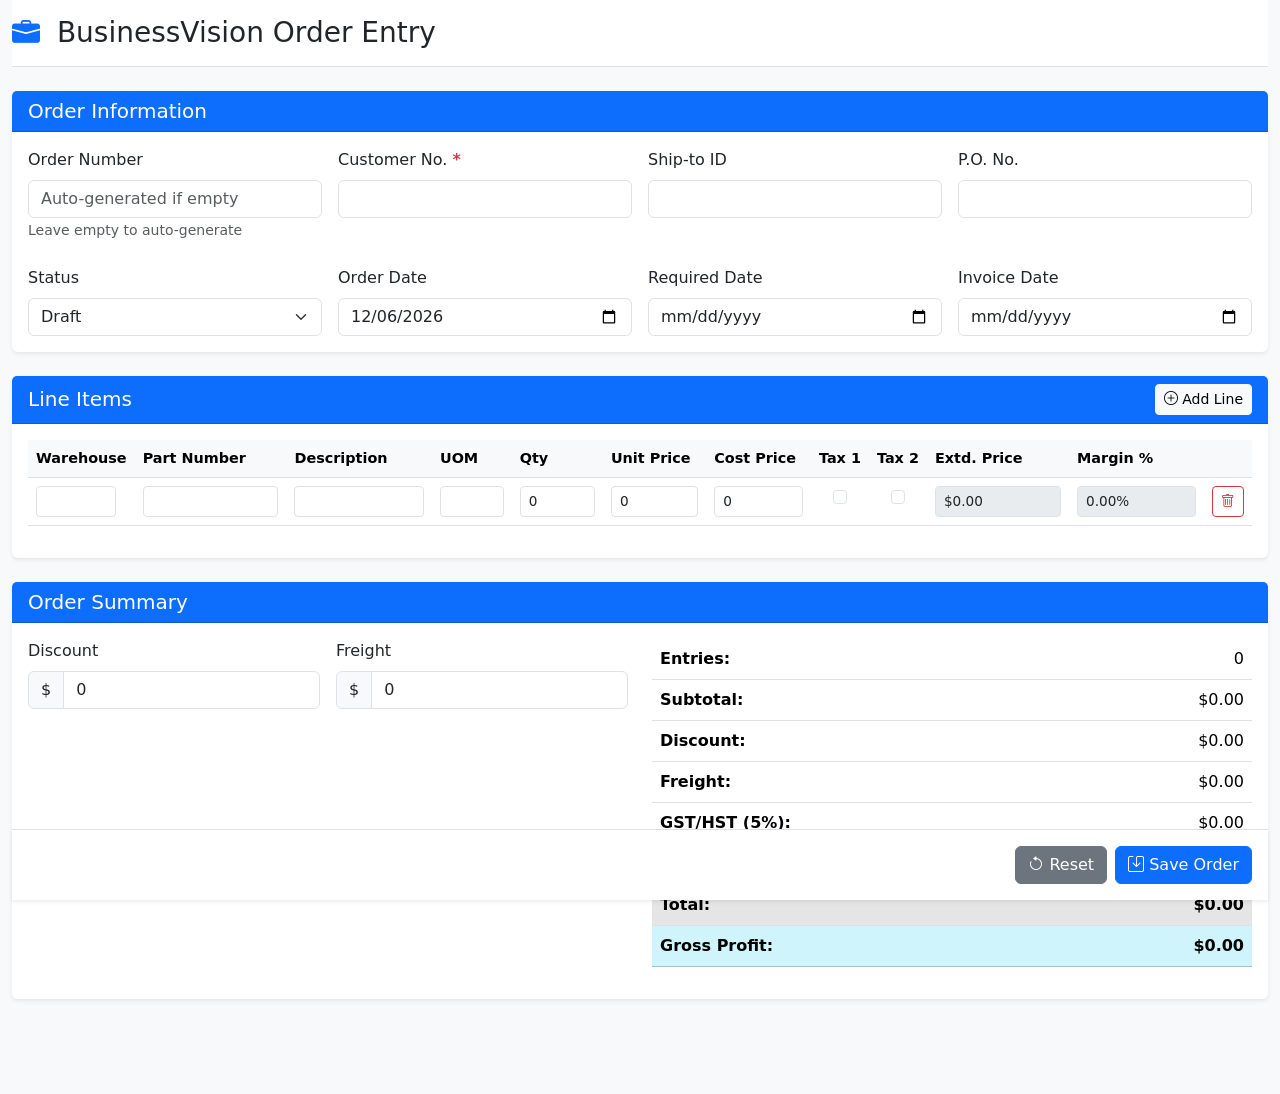
==== public/index.html @ 7fe94a55 "Implement complete web order form with frontend and backend Co-authored-by: BinaryOneLLC <175027065+" ====
<!DOCTYPE html>
<html lang="en">
<head>
  <meta charset="UTF-8">
  <meta name="viewport" content="width=device-width, initial-scale=1.0">
  <meta name="description" content="BusinessVision Order Management System">
  <title>BusinessVision - Order Entry</title>
  
  <!-- Bootstrap 5 CSS -->
  <link href="https://cdn.jsdelivr.net/npm/bootstrap@5.3.2/dist/css/bootstrap.min.css" rel="stylesheet" integrity="sha384-T3c6CoIi6uLrA9TneNEoa7RxnatzjcDSCmG1MXxSR1GAsXEV/Dwwykc2MPK8M2HN" crossorigin="anonymous">
  
  <!-- Bootstrap Icons -->
  <link rel="stylesheet" href="https://cdn.jsdelivr.net/npm/bootstrap-icons@1.11.1/font/bootstrap-icons.css">
  
  <!-- Custom Styles -->
  <link rel="stylesheet" href="assets/css/styles.css">
</head>
<body>
  <div class="container-fluid">
    <header class="py-3 mb-4 border-bottom">
      <div class="d-flex align-items-center">
        <h1 class="h3 mb-0">
          <i class="bi bi-briefcase-fill text-primary me-2"></i>
          BusinessVision Order Entry
        </h1>
      </div>
    </header>

    <main>
      <form id="orderForm" novalidate>
        <!-- Header Section -->
        <section class="card mb-4">
          <div class="card-header bg-primary text-white">
            <h2 class="h5 mb-0">Order Information</h2>
          </div>
          <div class="card-body">
            <div class="row g-3">
              <div class="col-md-3">
                <label for="orderNumber" class="form-label">Order Number</label>
                <input type="text" class="form-control" id="orderNumber" name="orderNumber" 
                       placeholder="Auto-generated if empty" aria-describedby="orderNumberHelp">
                <small id="orderNumberHelp" class="form-text text-muted">Leave empty to auto-generate</small>
              </div>
              
              <div class="col-md-3">
                <label for="customerNo" class="form-label">Customer No. <span class="text-danger">*</span></label>
                <input type="text" class="form-control" id="customerNo" name="customerNo" 
                       required aria-required="true">
                <div class="invalid-feedback">Customer number is required</div>
              </div>
              
              <div class="col-md-3">
                <label for="shipToId" class="form-label">Ship-to ID</label>
                <input type="text" class="form-control" id="shipToId" name="shipToId">
              </div>
              
              <div class="col-md-3">
                <label for="poNumber" class="form-label">P.O. No.</label>
                <input type="text" class="form-control" id="poNumber" name="poNumber">
              </div>
            </div>
            
            <div class="row g-3 mt-2">
              <div class="col-md-3">
                <label for="status" class="form-label">Status</label>
                <select class="form-select" id="status" name="status">
                  <option value="Draft" selected>Draft</option>
                  <option value="Open">Open</option>
                  <option value="On Hold">On Hold</option>
                  <option value="Closed">Closed</option>
                </select>
              </div>
              
              <div class="col-md-3">
                <label for="orderDate" class="form-label">Order Date</label>
                <input type="date" class="form-control" id="orderDate" name="orderDate">
              </div>
              
              <div class="col-md-3">
                <label for="requiredDate" class="form-label">Required Date</label>
                <input type="date" class="form-control" id="requiredDate" name="requiredDate">
              </div>
              
              <div class="col-md-3">
                <label for="invoiceDate" class="form-label">Invoice Date</label>
                <input type="date" class="form-control" id="invoiceDate" name="invoiceDate">
              </div>
            </div>
          </div>
        </section>

        <!-- Line Items Section -->
        <section class="card mb-4">
          <div class="card-header bg-primary text-white d-flex justify-content-between align-items-center">
            <h2 class="h5 mb-0">Line Items</h2>
            <button type="button" class="btn btn-sm btn-light" id="addLineBtn" aria-label="Add line item">
              <i class="bi bi-plus-circle"></i> Add Line
            </button>
          </div>
          <div class="card-body">
            <div class="table-responsive">
              <table class="table table-hover" id="lineItemsTable">
                <thead>
                  <tr>
                    <th scope="col">Warehouse</th>
                    <th scope="col">Part Number</th>
                    <th scope="col">Description</th>
                    <th scope="col">UOM</th>
                    <th scope="col">Qty</th>
                    <th scope="col">Unit Price</th>
                    <th scope="col">Cost Price</th>
                    <th scope="col" class="text-center">Tax 1</th>
                    <th scope="col" class="text-center">Tax 2</th>
                    <th scope="col">Extd. Price</th>
                    <th scope="col">Margin %</th>
                    <th scope="col"></th>
                  </tr>
                </thead>
                <tbody id="lineItemsBody">
                  <!-- Line items will be dynamically added here -->
                </tbody>
              </table>
            </div>
          </div>
        </section>

        <!-- Summary Section -->
        <section class="card mb-4">
          <div class="card-header bg-primary text-white">
            <h2 class="h5 mb-0">Order Summary</h2>
          </div>
          <div class="card-body">
            <div class="row">
              <div class="col-md-6">
                <div class="row g-3">
                  <div class="col-md-6">
                    <label for="discount" class="form-label">Discount</label>
                    <div class="input-group">
                      <span class="input-group-text">$</span>
                      <input type="number" class="form-control" id="discount" name="discount" 
                             value="0" min="0" step="0.01" aria-label="Discount amount">
                    </div>
                  </div>
                  
                  <div class="col-md-6">
                    <label for="freight" class="form-label">Freight</label>
                    <div class="input-group">
                      <span class="input-group-text">$</span>
                      <input type="number" class="form-control" id="freight" name="freight" 
                             value="0" min="0" step="0.01" aria-label="Freight amount">
                    </div>
                  </div>
                </div>
              </div>
              
              <div class="col-md-6">
                <table class="table table-sm">
                  <tbody>
                    <tr>
                      <td><strong>Entries:</strong></td>
                      <td class="text-end" id="entriesCount">0</td>
                    </tr>
                    <tr>
                      <td><strong>Subtotal:</strong></td>
                      <td class="text-end" id="subtotal">$0.00</td>
                    </tr>
                    <tr>
                      <td><strong>Discount:</strong></td>
                      <td class="text-end" id="discountDisplay">$0.00</td>
                    </tr>
                    <tr>
                      <td><strong>Freight:</strong></td>
                      <td class="text-end" id="freightDisplay">$0.00</td>
                    </tr>
                    <tr>
                      <td><strong>GST/HST (5%):</strong></td>
                      <td class="text-end" id="gstAmount">$0.00</td>
                    </tr>
                    <tr>
                      <td><strong>P.S.T. (8%):</strong></td>
                      <td class="text-end" id="pstAmount">$0.00</td>
                    </tr>
                    <tr class="table-active">
                      <td><strong>Total:</strong></td>
                      <td class="text-end"><strong id="orderTotal">$0.00</strong></td>
                    </tr>
                    <tr class="table-info">
                      <td><strong>Gross Profit:</strong></td>
                      <td class="text-end"><strong id="grossProfit">$0.00</strong></td>
                    </tr>
                  </tbody>
                </table>
              </div>
            </div>
          </div>
        </section>

        <!-- Action Bar -->
        <div class="sticky-bottom bg-white border-top p-3 shadow-sm">
          <div class="d-flex justify-content-end gap-2">
            <button type="button" class="btn btn-secondary" id="resetBtn">
              <i class="bi bi-arrow-counterclockwise"></i> Reset
            </button>
            <button type="submit" class="btn btn-primary" id="submitBtn">
              <i class="bi bi-save"></i> Save Order
            </button>
          </div>
        </div>
      </form>
    </main>

    <!-- Alert Container -->
    <div class="position-fixed top-0 end-0 p-3" style="z-index: 11">
      <div id="alertContainer"></div>
    </div>
  </div>

  <!-- Bootstrap 5 JS Bundle -->
  <script src="https://cdn.jsdelivr.net/npm/bootstrap@5.3.2/dist/js/bootstrap.bundle.min.js" integrity="sha384-C6RzsynM9kWDrMNeT87bh95OGNyZPhcTNXj1NW7RuBCsyN/o0jlpcV8Qyq46cDfL" crossorigin="anonymous"></script>
  
  <!-- Custom JavaScript -->
  <script type="module" src="assets/js/order-form.js"></script>
</body>
</html>
---- public/assets/css/styles.css ----
/* Custom styles for BusinessVision Order Form */

:root {
  --bv-primary: #0d6efd;
  --bv-secondary: #6c757d;
  --bv-success: #198754;
  --bv-danger: #dc3545;
  --bv-light-bg: #f8f9fa;
}

body {
  background-color: var(--bv-light-bg);
  min-height: 100vh;
}

/* Header styling */
header {
  background-color: white;
}

/* Card styling */
.card {
  border: none;
  box-shadow: 0 0.125rem 0.25rem rgba(0, 0, 0, 0.075);
}

.card-header {
  font-weight: 600;
}

/* Table styling */
#lineItemsTable {
  font-size: 0.9rem;
}

#lineItemsTable thead th {
  background-color: var(--bv-light-bg);
  font-weight: 600;
  white-space: nowrap;
  position: sticky;
  top: 0;
  z-index: 10;
}

#lineItemsTable tbody tr:hover {
  background-color: rgba(13, 110, 253, 0.05);
}

#lineItemsTable input[type="text"],
#lineItemsTable input[type="number"] {
  font-size: 0.85rem;
  padding: 0.25rem 0.5rem;
  min-width: 60px;
}

#lineItemsTable input[type="checkbox"] {
  cursor: pointer;
}

/* Input field sizes for line items */
.line-warehouse {
  max-width: 80px;
}

.line-part {
  min-width: 120px;
}

.line-description {
  min-width: 180px;
}

.line-uom {
  max-width: 70px;
}

.line-qty,
.line-unit-price,
.line-cost-price {
  max-width: 100px;
}

.line-extd-price,
.line-margin {
  min-width: 100px;
  background-color: #e9ecef;
  font-weight: 500;
}

/* Action buttons in table */
.btn-remove-line {
  padding: 0.25rem 0.5rem;
  font-size: 0.875rem;
}

/* Sticky action bar */
.sticky-bottom {
  position: sticky;
  bottom: 0;
  z-index: 1020;
}

/* Required field indicator */
.text-danger {
  font-weight: bold;
}

/* Form validation styling */
.was-validated .form-control:invalid {
  border-color: var(--bv-danger);
}

.was-validated .form-control:valid {
  border-color: var(--bv-success);
}

/* Alert styling */
.alert {
  animation: slideIn 0.3s ease-out;
}

@keyframes slideIn {
  from {
    transform: translateX(100%);
    opacity: 0;
  }
  to {
    transform: translateX(0);
    opacity: 1;
  }
}

/* Summary table styling */
.table-sm td {
  padding: 0.5rem;
}

.table-active {
  background-color: rgba(13, 110, 253, 0.1) !important;
}

.table-info {
  background-color: rgba(13, 202, 240, 0.1) !important;
}

/* Responsive adjustments */
@media (max-width: 768px) {
  .table-responsive {
    font-size: 0.8rem;
  }
  
  #lineItemsTable input[type="text"],
  #lineItemsTable input[type="number"] {
    font-size: 0.75rem;
    padding: 0.2rem 0.3rem;
  }
  
  .sticky-bottom {
    position: fixed;
  }
}

/* Print styles */
@media print {
  .sticky-bottom {
    display: none;
  }
  
  .btn-remove-line {
    display: none;
  }
  
  #addLineBtn {
    display: none;
  }
  
  body {
    background-color: white;
  }
  
  .card {
    box-shadow: none;
    border: 1px solid #dee2e6 !important;
    page-break-inside: avoid;
  }
  
  .card-header {
    background-color: #f8f9fa !important;
    color: black !important;
    -webkit-print-color-adjust: exact;
    print-color-adjust: exact;
  }
}

/* Accessibility improvements */
.form-label {
  font-weight: 500;
}

input:focus,
select:focus,
button:focus {
  box-shadow: 0 0 0 0.25rem rgba(13, 110, 253, 0.25);
  outline: none;
}

/* Loading state */
.btn.loading {
  position: relative;
  color: transparent;
}

.btn.loading::after {
  content: "";
  position: absolute;
  width: 16px;
  height: 16px;
  top: 50%;
  left: 50%;
  margin-left: -8px;
  margin-top: -8px;
  border: 2px solid #ffffff;
  border-radius: 50%;
  border-top-color: transparent;
  animation: spinner 0.6s linear infinite;
}

@keyframes spinner {
  to {
    transform: rotate(360deg);
  }
}

/* Empty state */
.empty-state {
  text-align: center;
  padding: 3rem 1rem;
  color: var(--bv-secondary);
}

.empty-state i {
  font-size: 3rem;
  opacity: 0.5;
}
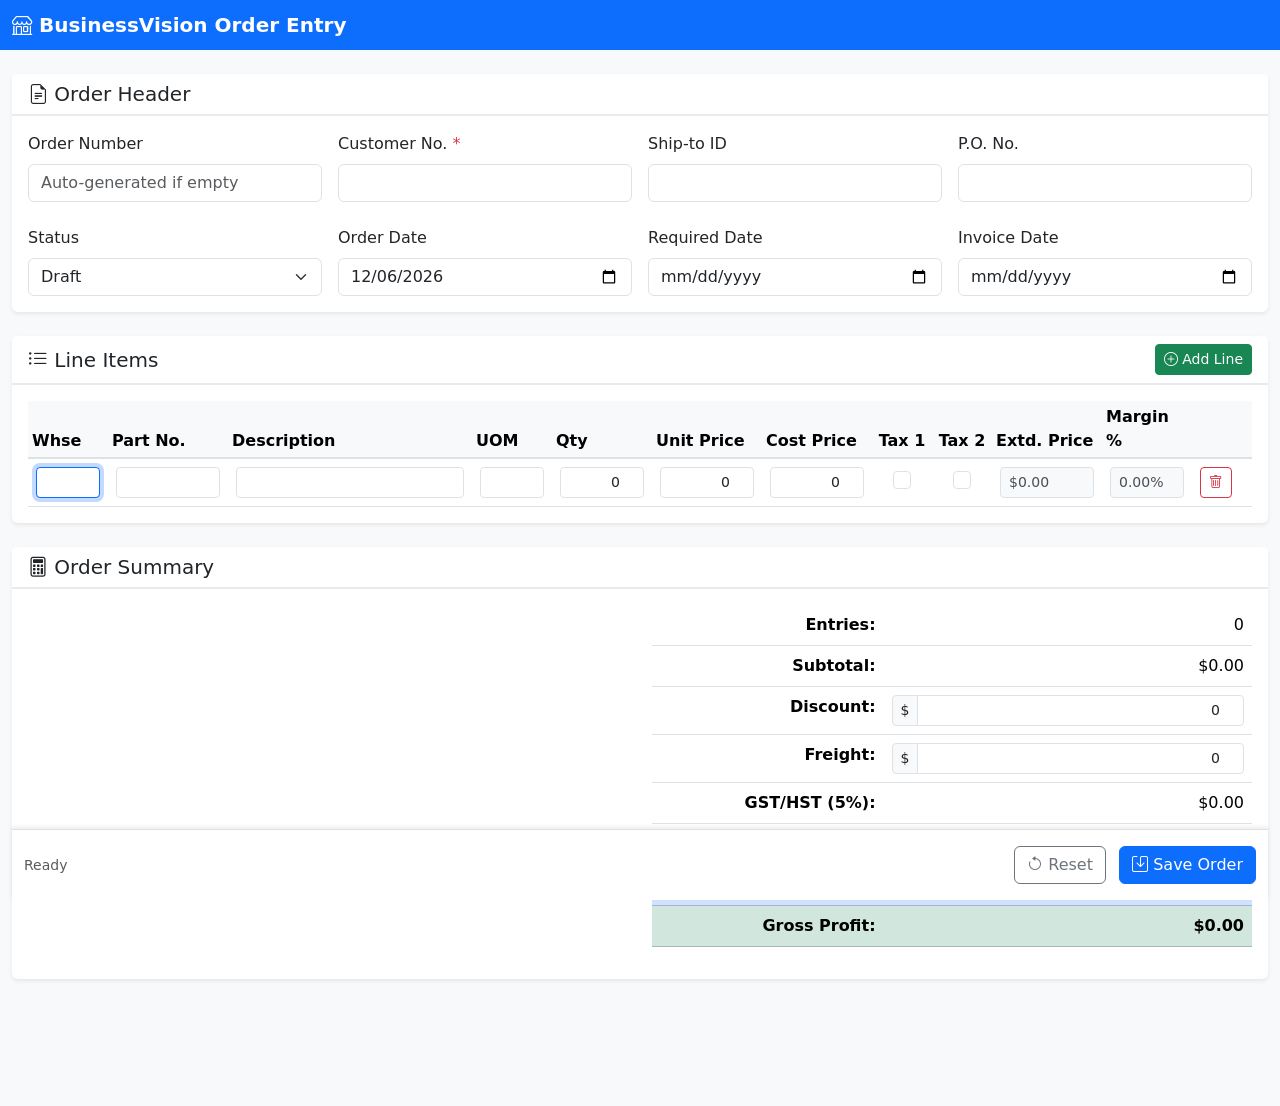
==== commit 42ea41ff: "Implement core order form structure and backend Co-authored-by: BinaryOneLLC <175027065+BinaryOneLLC" ====
--- a/public/index.html
+++ b/public/index.html
@@ -3,222 +3,219 @@
 <head>
   <meta charset="UTF-8">
   <meta name="viewport" content="width=device-width, initial-scale=1.0">
-  <meta name="description" content="BusinessVision Order Management System">
+  <meta name="description" content="BusinessVision Order Entry System">
   <title>BusinessVision - Order Entry</title>
   
   <!-- Bootstrap 5 CSS -->
-  <link href="https://cdn.jsdelivr.net/npm/bootstrap@5.3.2/dist/css/bootstrap.min.css" rel="stylesheet" integrity="sha384-T3c6CoIi6uLrA9TneNEoa7RxnatzjcDSCmG1MXxSR1GAsXEV/Dwwykc2MPK8M2HN" crossorigin="anonymous">
+  <link href="https://cdn.jsdelivr.net/npm/bootstrap@5.3.0/dist/css/bootstrap.min.css" rel="stylesheet">
+  <link rel="stylesheet" href="https://cdn.jsdelivr.net/npm/bootstrap-icons@1.10.0/font/bootstrap-icons.css">
   
-  <!-- Bootstrap Icons -->
-  <link rel="stylesheet" href="https://cdn.jsdelivr.net/npm/bootstrap-icons@1.11.1/font/bootstrap-icons.css">
-  
-  <!-- Custom Styles -->
+  <!-- Custom CSS -->
   <link rel="stylesheet" href="assets/css/styles.css">
 </head>
 <body>
-  <div class="container-fluid">
-    <header class="py-3 mb-4 border-bottom">
-      <div class="d-flex align-items-center">
-        <h1 class="h3 mb-0">
-          <i class="bi bi-briefcase-fill text-primary me-2"></i>
-          BusinessVision Order Entry
-        </h1>
-      </div>
-    </header>
-
-    <main>
-      <form id="orderForm" novalidate>
-        <!-- Header Section -->
-        <section class="card mb-4">
-          <div class="card-header bg-primary text-white">
-            <h2 class="h5 mb-0">Order Information</h2>
-          </div>
-          <div class="card-body">
-            <div class="row g-3">
-              <div class="col-md-3">
-                <label for="orderNumber" class="form-label">Order Number</label>
-                <input type="text" class="form-control" id="orderNumber" name="orderNumber" 
-                       placeholder="Auto-generated if empty" aria-describedby="orderNumberHelp">
-                <small id="orderNumberHelp" class="form-text text-muted">Leave empty to auto-generate</small>
-              </div>
-              
-              <div class="col-md-3">
-                <label for="customerNo" class="form-label">Customer No. <span class="text-danger">*</span></label>
-                <input type="text" class="form-control" id="customerNo" name="customerNo" 
-                       required aria-required="true">
-                <div class="invalid-feedback">Customer number is required</div>
-              </div>
-              
-              <div class="col-md-3">
-                <label for="shipToId" class="form-label">Ship-to ID</label>
-                <input type="text" class="form-control" id="shipToId" name="shipToId">
-              </div>
-              
-              <div class="col-md-3">
-                <label for="poNumber" class="form-label">P.O. No.</label>
-                <input type="text" class="form-control" id="poNumber" name="poNumber">
-              </div>
-            </div>
-            
-            <div class="row g-3 mt-2">
-              <div class="col-md-3">
-                <label for="status" class="form-label">Status</label>
-                <select class="form-select" id="status" name="status">
-                  <option value="Draft" selected>Draft</option>
-                  <option value="Open">Open</option>
-                  <option value="On Hold">On Hold</option>
-                  <option value="Closed">Closed</option>
-                </select>
-              </div>
-              
-              <div class="col-md-3">
-                <label for="orderDate" class="form-label">Order Date</label>
-                <input type="date" class="form-control" id="orderDate" name="orderDate">
-              </div>
-              
-              <div class="col-md-3">
-                <label for="requiredDate" class="form-label">Required Date</label>
-                <input type="date" class="form-control" id="requiredDate" name="requiredDate">
-              </div>
-              
-              <div class="col-md-3">
-                <label for="invoiceDate" class="form-label">Invoice Date</label>
-                <input type="date" class="form-control" id="invoiceDate" name="invoiceDate">
-              </div>
-            </div>
-          </div>
-        </section>
-
-        <!-- Line Items Section -->
-        <section class="card mb-4">
-          <div class="card-header bg-primary text-white d-flex justify-content-between align-items-center">
-            <h2 class="h5 mb-0">Line Items</h2>
-            <button type="button" class="btn btn-sm btn-light" id="addLineBtn" aria-label="Add line item">
-              <i class="bi bi-plus-circle"></i> Add Line
-            </button>
-          </div>
-          <div class="card-body">
-            <div class="table-responsive">
-              <table class="table table-hover" id="lineItemsTable">
-                <thead>
-                  <tr>
-                    <th scope="col">Warehouse</th>
-                    <th scope="col">Part Number</th>
-                    <th scope="col">Description</th>
-                    <th scope="col">UOM</th>
-                    <th scope="col">Qty</th>
-                    <th scope="col">Unit Price</th>
-                    <th scope="col">Cost Price</th>
-                    <th scope="col" class="text-center">Tax 1</th>
-                    <th scope="col" class="text-center">Tax 2</th>
-                    <th scope="col">Extd. Price</th>
-                    <th scope="col">Margin %</th>
-                    <th scope="col"></th>
-                  </tr>
-                </thead>
-                <tbody id="lineItemsBody">
-                  <!-- Line items will be dynamically added here -->
+  <nav class="navbar navbar-dark bg-primary">
+    <div class="container-fluid">
+      <span class="navbar-brand mb-0 h1">
+        <i class="bi bi-shop"></i> BusinessVision Order Entry
+      </span>
+    </div>
+  </nav>
+
+  <main class="container-fluid py-4">
+    <form id="orderForm" novalidate>
+      
+      <!-- Header Section -->
+      <section class="card mb-4">
+        <div class="card-header">
+          <h5 class="mb-0"><i class="bi bi-file-earmark-text"></i> Order Header</h5>
+        </div>
+        <div class="card-body">
+          <div class="row g-3">
+            <div class="col-md-3">
+              <label for="orderNumber" class="form-label">Order Number</label>
+              <input type="text" class="form-control" id="orderNumber" name="orderNumber" 
+                     placeholder="Auto-generated if empty">
+            </div>
+            <div class="col-md-3">
+              <label for="customerNo" class="form-label">Customer No. <span class="text-danger">*</span></label>
+              <input type="text" class="form-control" id="customerNo" name="customerNo" required>
+              <div class="invalid-feedback">Customer Number is required</div>
+            </div>
+            <div class="col-md-3">
+              <label for="shipToId" class="form-label">Ship-to ID</label>
+              <input type="text" class="form-control" id="shipToId" name="shipToId">
+            </div>
+            <div class="col-md-3">
+              <label for="poNumber" class="form-label">P.O. No.</label>
+              <input type="text" class="form-control" id="poNumber" name="poNumber">
+            </div>
+          </div>
+          
+          <div class="row g-3 mt-2">
+            <div class="col-md-3">
+              <label for="status" class="form-label">Status</label>
+              <select class="form-select" id="status" name="status">
+                <option value="Draft" selected>Draft</option>
+                <option value="Open">Open</option>
+                <option value="On Hold">On Hold</option>
+                <option value="Closed">Closed</option>
+              </select>
+            </div>
+            <div class="col-md-3">
+              <label for="orderDate" class="form-label">Order Date</label>
+              <input type="date" class="form-control" id="orderDate" name="orderDate">
+            </div>
+            <div class="col-md-3">
+              <label for="requiredDate" class="form-label">Required Date</label>
+              <input type="date" class="form-control" id="requiredDate" name="requiredDate">
+            </div>
+            <div class="col-md-3">
+              <label for="invoiceDate" class="form-label">Invoice Date</label>
+              <input type="date" class="form-control" id="invoiceDate" name="invoiceDate">
+            </div>
+          </div>
+        </div>
+      </section>
+
+      <!-- Line Items Section -->
+      <section class="card mb-4">
+        <div class="card-header d-flex justify-content-between align-items-center">
+          <h5 class="mb-0"><i class="bi bi-list-ul"></i> Line Items</h5>
+          <button type="button" class="btn btn-sm btn-success" id="addLineBtn">
+            <i class="bi bi-plus-circle"></i> Add Line
+          </button>
+        </div>
+        <div class="card-body">
+          <div class="table-responsive">
+            <table class="table table-sm table-hover" id="lineItemsTable">
+              <thead class="table-light">
+                <tr>
+                  <th style="width: 80px;">Whse</th>
+                  <th style="width: 120px;">Part No.</th>
+                  <th>Description</th>
+                  <th style="width: 80px;">UOM</th>
+                  <th style="width: 100px;">Qty</th>
+                  <th style="width: 110px;">Unit Price</th>
+                  <th style="width: 110px;">Cost Price</th>
+                  <th style="width: 60px;" class="text-center">Tax 1</th>
+                  <th style="width: 60px;" class="text-center">Tax 2</th>
+                  <th style="width: 110px;">Extd. Price</th>
+                  <th style="width: 90px;">Margin %</th>
+                  <th style="width: 60px;"></th>
+                </tr>
+              </thead>
+              <tbody id="lineItemsBody">
+                <!-- Line items will be added dynamically -->
+              </tbody>
+            </table>
+          </div>
+        </div>
+      </section>
+
+      <!-- Summary Section -->
+      <section class="card mb-4">
+        <div class="card-header">
+          <h5 class="mb-0"><i class="bi bi-calculator"></i> Order Summary</h5>
+        </div>
+        <div class="card-body">
+          <div class="row">
+            <div class="col-md-6 offset-md-6">
+              <table class="table table-sm">
+                <tbody>
+                  <tr>
+                    <td class="text-end fw-bold">Entries:</td>
+                    <td class="text-end" id="entriesCount">0</td>
+                  </tr>
+                  <tr>
+                    <td class="text-end fw-bold">Subtotal:</td>
+                    <td class="text-end" id="subtotal">$0.00</td>
+                  </tr>
+                  <tr>
+                    <td class="text-end fw-bold">
+                      <label for="discount" class="form-label mb-0">Discount:</label>
+                    </td>
+                    <td class="text-end">
+                      <div class="input-group input-group-sm">
+                        <span class="input-group-text">$</span>
+                        <input type="number" class="form-control text-end" id="discount" 
+                               name="discount" value="0" min="0" step="0.01">
+                      </div>
+                    </td>
+                  </tr>
+                  <tr>
+                    <td class="text-end fw-bold">
+                      <label for="freight" class="form-label mb-0">Freight:</label>
+                    </td>
+                    <td class="text-end">
+                      <div class="input-group input-group-sm">
+                        <span class="input-group-text">$</span>
+                        <input type="number" class="form-control text-end" id="freight" 
+                               name="freight" value="0" min="0" step="0.01">
+                      </div>
+                    </td>
+                  </tr>
+                  <tr>
+                    <td class="text-end fw-bold">GST/HST (5%):</td>
+                    <td class="text-end" id="gstAmount">$0.00</td>
+                  </tr>
+                  <tr>
+                    <td class="text-end fw-bold">P.S.T. (8%):</td>
+                    <td class="text-end" id="pstAmount">$0.00</td>
+                  </tr>
+                  <tr class="table-primary">
+                    <td class="text-end fw-bold">Total:</td>
+                    <td class="text-end fw-bold" id="total">$0.00</td>
+                  </tr>
+                  <tr class="table-success">
+                    <td class="text-end fw-bold">Gross Profit:</td>
+                    <td class="text-end fw-bold" id="grossProfit">$0.00</td>
+                  </tr>
                 </tbody>
               </table>
             </div>
           </div>
-        </section>
-
-        <!-- Summary Section -->
-        <section class="card mb-4">
-          <div class="card-header bg-primary text-white">
-            <h2 class="h5 mb-0">Order Summary</h2>
-          </div>
-          <div class="card-body">
-            <div class="row">
-              <div class="col-md-6">
-                <div class="row g-3">
-                  <div class="col-md-6">
-                    <label for="discount" class="form-label">Discount</label>
-                    <div class="input-group">
-                      <span class="input-group-text">$</span>
-                      <input type="number" class="form-control" id="discount" name="discount" 
-                             value="0" min="0" step="0.01" aria-label="Discount amount">
-                    </div>
-                  </div>
-                  
-                  <div class="col-md-6">
-                    <label for="freight" class="form-label">Freight</label>
-                    <div class="input-group">
-                      <span class="input-group-text">$</span>
-                      <input type="number" class="form-control" id="freight" name="freight" 
-                             value="0" min="0" step="0.01" aria-label="Freight amount">
-                    </div>
-                  </div>
-                </div>
-              </div>
-              
-              <div class="col-md-6">
-                <table class="table table-sm">
-                  <tbody>
-                    <tr>
-                      <td><strong>Entries:</strong></td>
-                      <td class="text-end" id="entriesCount">0</td>
-                    </tr>
-                    <tr>
-                      <td><strong>Subtotal:</strong></td>
-                      <td class="text-end" id="subtotal">$0.00</td>
-                    </tr>
-                    <tr>
-                      <td><strong>Discount:</strong></td>
-                      <td class="text-end" id="discountDisplay">$0.00</td>
-                    </tr>
-                    <tr>
-                      <td><strong>Freight:</strong></td>
-                      <td class="text-end" id="freightDisplay">$0.00</td>
-                    </tr>
-                    <tr>
-                      <td><strong>GST/HST (5%):</strong></td>
-                      <td class="text-end" id="gstAmount">$0.00</td>
-                    </tr>
-                    <tr>
-                      <td><strong>P.S.T. (8%):</strong></td>
-                      <td class="text-end" id="pstAmount">$0.00</td>
-                    </tr>
-                    <tr class="table-active">
-                      <td><strong>Total:</strong></td>
-                      <td class="text-end"><strong id="orderTotal">$0.00</strong></td>
-                    </tr>
-                    <tr class="table-info">
-                      <td><strong>Gross Profit:</strong></td>
-                      <td class="text-end"><strong id="grossProfit">$0.00</strong></td>
-                    </tr>
-                  </tbody>
-                </table>
-              </div>
-            </div>
-          </div>
-        </section>
-
-        <!-- Action Bar -->
-        <div class="sticky-bottom bg-white border-top p-3 shadow-sm">
-          <div class="d-flex justify-content-end gap-2">
-            <button type="button" class="btn btn-secondary" id="resetBtn">
-              <i class="bi bi-arrow-counterclockwise"></i> Reset
-            </button>
-            <button type="submit" class="btn btn-primary" id="submitBtn">
-              <i class="bi bi-save"></i> Save Order
-            </button>
-          </div>
-        </div>
-      </form>
-    </main>
-
-    <!-- Alert Container -->
-    <div class="position-fixed top-0 end-0 p-3" style="z-index: 11">
-      <div id="alertContainer"></div>
+        </div>
+      </section>
+
+      <!-- Action Bar (Sticky) -->
+      <div class="action-bar sticky-bottom bg-white border-top py-3">
+        <div class="container-fluid">
+          <div class="d-flex justify-content-between align-items-center">
+            <div class="text-muted">
+              <small id="statusMessage">Ready</small>
+            </div>
+            <div>
+              <button type="button" class="btn btn-outline-secondary me-2" id="resetBtn">
+                <i class="bi bi-arrow-counterclockwise"></i> Reset
+              </button>
+              <button type="submit" class="btn btn-primary">
+                <i class="bi bi-save"></i> Save Order
+              </button>
+            </div>
+          </div>
+        </div>
+      </div>
+
+    </form>
+  </main>
+
+  <!-- Toast Container for Notifications -->
+  <div class="toast-container position-fixed bottom-0 end-0 p-3">
+    <div id="successToast" class="toast align-items-center text-white bg-success border-0" role="alert" aria-live="assertive" aria-atomic="true">
+      <div class="d-flex">
+        <div class="toast-body" id="toastMessage">
+          Order saved successfully!
+        </div>
+        <button type="button" class="btn-close btn-close-white me-2 m-auto" data-bs-dismiss="toast" aria-label="Close"></button>
+      </div>
     </div>
   </div>
 
   <!-- Bootstrap 5 JS Bundle -->
-  <script src="https://cdn.jsdelivr.net/npm/bootstrap@5.3.2/dist/js/bootstrap.bundle.min.js" integrity="sha384-C6RzsynM9kWDrMNeT87bh95OGNyZPhcTNXj1NW7RuBCsyN/o0jlpcV8Qyq46cDfL" crossorigin="anonymous"></script>
+  <script src="https://cdn.jsdelivr.net/npm/bootstrap@5.3.0/dist/js/bootstrap.bundle.min.js"></script>
   
-  <!-- Custom JavaScript -->
+  <!-- Custom JS (ES Module) -->
   <script type="module" src="assets/js/order-form.js"></script>
 </body>
 </html>
--- a/public/assets/css/styles.css
+++ b/public/assets/css/styles.css
@@ -1,133 +1,99 @@
-/* Custom styles for BusinessVision Order Form */
+/* Custom styles for BusinessVision Order Entry */
 
 :root {
-  --bv-primary: #0d6efd;
-  --bv-secondary: #6c757d;
-  --bv-success: #198754;
-  --bv-danger: #dc3545;
-  --bv-light-bg: #f8f9fa;
+  --primary-color: #0d6efd;
+  --success-color: #198754;
+  --danger-color: #dc3545;
+  --warning-color: #ffc107;
 }
 
 body {
-  background-color: var(--bv-light-bg);
+  background-color: #f8f9fa;
   min-height: 100vh;
 }
 
-/* Header styling */
-header {
-  background-color: white;
+/* Navbar styling */
+.navbar-brand {
+  font-size: 1.25rem;
+  font-weight: 600;
 }
 
 /* Card styling */
 .card {
+  box-shadow: 0 0.125rem 0.25rem rgba(0, 0, 0, 0.075);
   border: none;
-  box-shadow: 0 0.125rem 0.25rem rgba(0, 0, 0, 0.075);
 }
 
 .card-header {
+  background-color: #fff;
+  border-bottom: 2px solid #e9ecef;
   font-weight: 600;
 }
 
 /* Table styling */
+.table-responsive {
+  max-height: 500px;
+  overflow-y: auto;
+}
+
 #lineItemsTable {
-  font-size: 0.9rem;
+  margin-bottom: 0;
 }
 
 #lineItemsTable thead th {
-  background-color: var(--bv-light-bg);
-  font-weight: 600;
-  white-space: nowrap;
   position: sticky;
   top: 0;
   z-index: 10;
+  background-color: #f8f9fa;
+  border-bottom: 2px solid #dee2e6;
 }
 
 #lineItemsTable tbody tr:hover {
-  background-color: rgba(13, 110, 253, 0.05);
+  background-color: #f8f9fa;
 }
 
 #lineItemsTable input[type="text"],
 #lineItemsTable input[type="number"] {
-  font-size: 0.85rem;
+  font-size: 0.875rem;
   padding: 0.25rem 0.5rem;
-  min-width: 60px;
 }
 
 #lineItemsTable input[type="checkbox"] {
   cursor: pointer;
+  width: 18px;
+  height: 18px;
 }
 
-/* Input field sizes for line items */
-.line-warehouse {
-  max-width: 80px;
+#lineItemsTable .read-only {
+  background-color: #f8f9fa;
+  font-weight: 500;
+  color: #495057;
 }
 
-.line-part {
-  min-width: 120px;
+/* Action bar */
+.action-bar {
+  box-shadow: 0 -0.125rem 0.25rem rgba(0, 0, 0, 0.075);
+  margin-top: 2rem;
 }
 
-.line-description {
-  min-width: 180px;
-}
-
-.line-uom {
-  max-width: 70px;
-}
-
-.line-qty,
-.line-unit-price,
-.line-cost-price {
-  max-width: 100px;
-}
-
-.line-extd-price,
-.line-margin {
-  min-width: 100px;
-  background-color: #e9ecef;
-  font-weight: 500;
-}
-
-/* Action buttons in table */
+/* Remove row button */
 .btn-remove-line {
   padding: 0.25rem 0.5rem;
   font-size: 0.875rem;
 }
 
-/* Sticky action bar */
-.sticky-bottom {
-  position: sticky;
-  bottom: 0;
-  z-index: 1020;
-}
-
-/* Required field indicator */
-.text-danger {
-  font-weight: bold;
-}
-
-/* Form validation styling */
+/* Form validation */
 .was-validated .form-control:invalid {
-  border-color: var(--bv-danger);
+  border-color: var(--danger-color);
 }
 
 .was-validated .form-control:valid {
-  border-color: var(--bv-success);
+  border-color: #198754;
 }
 
-/* Alert styling */
-.alert {
-  animation: slideIn 0.3s ease-out;
-}
-
-@keyframes slideIn {
-  from {
-    transform: translateX(100%);
-    opacity: 0;
-  }
-  to {
-    transform: translateX(0);
-    opacity: 1;
-  }
+/* Number inputs alignment */
+input[type="number"] {
+  text-align: right;
 }
 
 /* Summary table styling */
@@ -135,110 +101,79 @@
   padding: 0.5rem;
 }
 
-.table-active {
-  background-color: rgba(13, 110, 253, 0.1) !important;
-}
-
-.table-info {
-  background-color: rgba(13, 202, 240, 0.1) !important;
-}
-
 /* Responsive adjustments */
 @media (max-width: 768px) {
-  .table-responsive {
-    font-size: 0.8rem;
+  .action-bar {
+    position: relative !important;
   }
   
-  #lineItemsTable input[type="text"],
-  #lineItemsTable input[type="number"] {
-    font-size: 0.75rem;
-    padding: 0.2rem 0.3rem;
+  .table-responsive {
+    font-size: 0.875rem;
   }
   
-  .sticky-bottom {
-    position: fixed;
+  #lineItemsTable th,
+  #lineItemsTable td {
+    white-space: nowrap;
   }
 }
 
 /* Print styles */
 @media print {
-  .sticky-bottom {
-    display: none;
+  .navbar,
+  .action-bar,
+  .btn {
+    display: none !important;
   }
   
-  .btn-remove-line {
-    display: none;
-  }
-  
-  #addLineBtn {
-    display: none;
+  .card {
+    box-shadow: none;
+    border: 1px solid #dee2e6;
+    page-break-inside: avoid;
   }
   
   body {
     background-color: white;
   }
-  
-  .card {
-    box-shadow: none;
-    border: 1px solid #dee2e6 !important;
-    page-break-inside: avoid;
-  }
-  
-  .card-header {
-    background-color: #f8f9fa !important;
-    color: black !important;
-    -webkit-print-color-adjust: exact;
-    print-color-adjust: exact;
-  }
 }
 
-/* Accessibility improvements */
-.form-label {
-  font-weight: 500;
-}
-
-input:focus,
-select:focus,
-button:focus {
-  box-shadow: 0 0 0 0.25rem rgba(13, 110, 253, 0.25);
-  outline: none;
+/* Toast styling */
+.toast-container {
+  z-index: 1050;
 }
 
 /* Loading state */
-.btn.loading {
-  position: relative;
-  color: transparent;
+.btn:disabled {
+  cursor: not-allowed;
+  opacity: 0.6;
 }
 
-.btn.loading::after {
-  content: "";
-  position: absolute;
-  width: 16px;
-  height: 16px;
-  top: 50%;
-  left: 50%;
-  margin-left: -8px;
-  margin-top: -8px;
-  border: 2px solid #ffffff;
-  border-radius: 50%;
-  border-top-color: transparent;
-  animation: spinner 0.6s linear infinite;
+/* Focus states for accessibility */
+.form-control:focus,
+.form-select:focus {
+  border-color: var(--primary-color);
+  box-shadow: 0 0 0 0.25rem rgba(13, 110, 253, 0.25);
 }
 
-@keyframes spinner {
-  to {
-    transform: rotate(360deg);
-  }
-}
-
-/* Empty state */
+/* Empty state for line items */
 .empty-state {
   text-align: center;
   padding: 3rem 1rem;
-  color: var(--bv-secondary);
+  color: #6c757d;
 }
 
 .empty-state i {
   font-size: 3rem;
+  margin-bottom: 1rem;
   opacity: 0.5;
 }
+
+/* Highlight positive/negative values */
+.text-profit {
+  color: var(--success-color);
+  font-weight: 600;
+}
+
+.text-loss {
+  color: var(--danger-color);
+  font-weight: 600;
+}
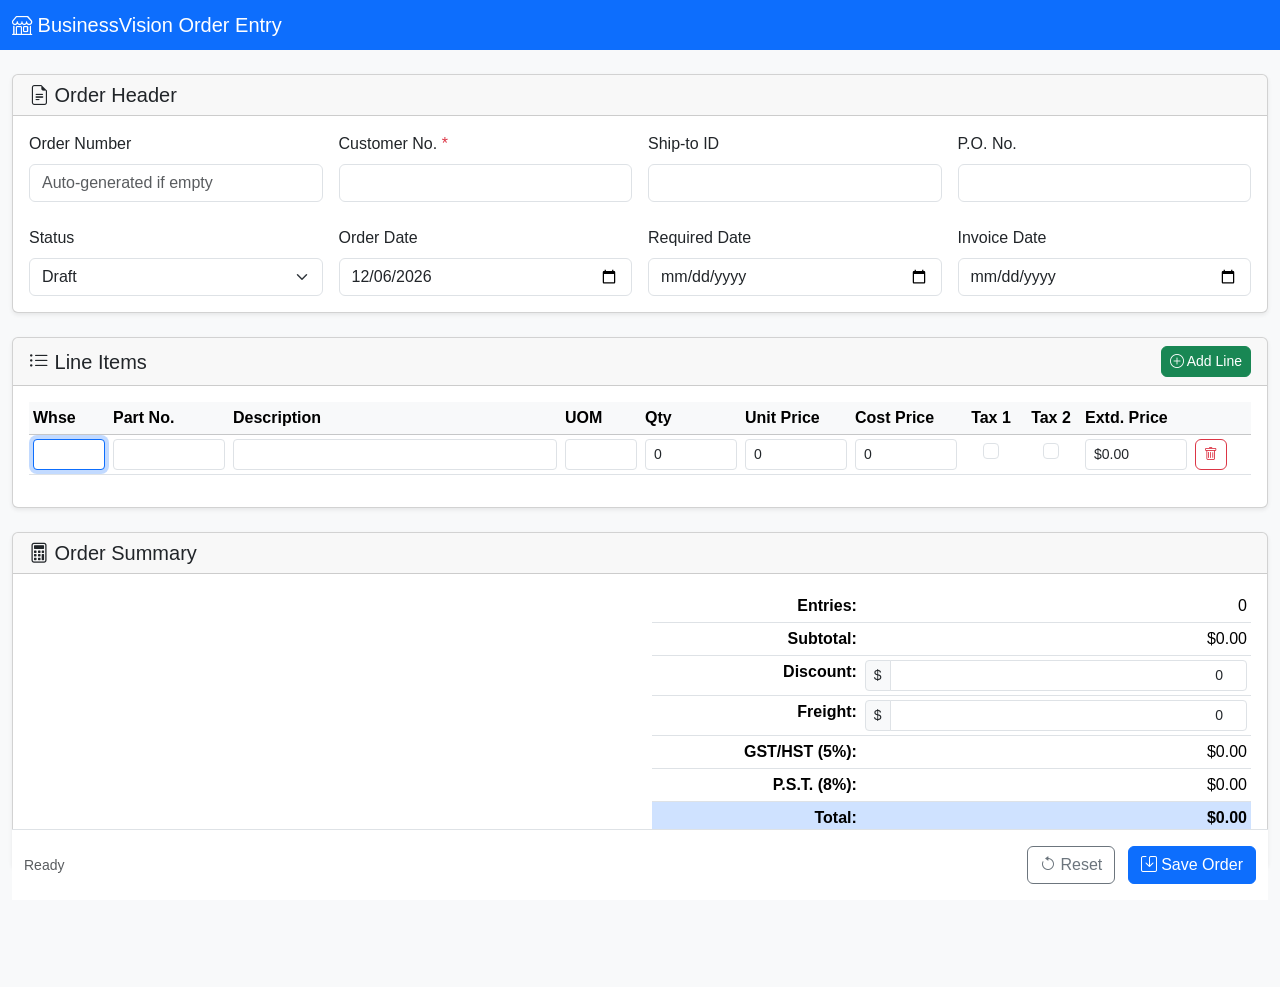
==== commit 320fe7f7: "Remove Margin % and Gross Profit calculations Co-authored-by: BinaryOneLLC <175027065+BinaryOneLLC@u" ====
--- a/public/index.html
+++ b/public/index.html
@@ -101,7 +101,6 @@
                   <th style="width: 60px;" class="text-center">Tax 1</th>
                   <th style="width: 60px;" class="text-center">Tax 2</th>
                   <th style="width: 110px;">Extd. Price</th>
-                  <th style="width: 90px;">Margin %</th>
                   <th style="width: 60px;"></th>
                 </tr>
               </thead>
@@ -167,10 +166,6 @@
                     <td class="text-end fw-bold">Total:</td>
                     <td class="text-end fw-bold" id="total">$0.00</td>
                   </tr>
-                  <tr class="table-success">
-                    <td class="text-end fw-bold">Gross Profit:</td>
-                    <td class="text-end fw-bold" id="grossProfit">$0.00</td>
-                  </tr>
                 </tbody>
               </table>
             </div>
--- a/public/assets/css/styles.css
+++ b/public/assets/css/styles.css
@@ -1,179 +1,148 @@
-/* Custom styles for BusinessVision Order Entry */
+/* Business Vision - Web Order Form Styles */
 
 :root {
-  --primary-color: #0d6efd;
-  --success-color: #198754;
-  --danger-color: #dc3545;
-  --warning-color: #ffc107;
+    --primary-color: #0d6efd;
+    --success-color: #198754;
+    --danger-color: #dc3545;
+    --warning-color: #ffc107;
+    --border-radius: 0.375rem;
 }
 
 body {
-  background-color: #f8f9fa;
-  min-height: 100vh;
+    background-color: #f8f9fa;
+    font-family: -apple-system, BlinkMacSystemFont, 'Segoe UI', Roboto, 'Helvetica Neue', Arial, sans-serif;
 }
 
-/* Navbar styling */
-.navbar-brand {
-  font-size: 1.25rem;
-  font-weight: 600;
+.container {
+    max-width: 1200px;
 }
 
-/* Card styling */
-.card {
-  box-shadow: 0 0.125rem 0.25rem rgba(0, 0, 0, 0.075);
-  border: none;
+/* Header Styles */
+header {
+    border-bottom: 3px solid var(--primary-color);
+    padding-bottom: 1rem;
 }
 
-.card-header {
-  background-color: #fff;
-  border-bottom: 2px solid #e9ecef;
-  font-weight: 600;
+/* Line Item Styles */
+.line-item {
+    background-color: #fff;
+    border: 1px solid #dee2e6;
+    border-radius: var(--border-radius);
+    padding: 1rem;
+    margin-bottom: 1rem;
+    position: relative;
 }
 
-/* Table styling */
-.table-responsive {
-  max-height: 500px;
-  overflow-y: auto;
+.line-item:hover {
+    box-shadow: 0 0.125rem 0.25rem rgba(0, 0, 0, 0.075);
 }
 
-#lineItemsTable {
-  margin-bottom: 0;
+.line-item-header {
+    display: flex;
+    justify-content: space-between;
+    align-items: center;
+    margin-bottom: 0.75rem;
+    padding-bottom: 0.5rem;
+    border-bottom: 1px solid #dee2e6;
 }
 
-#lineItemsTable thead th {
-  position: sticky;
-  top: 0;
-  z-index: 10;
-  background-color: #f8f9fa;
-  border-bottom: 2px solid #dee2e6;
+.line-item-number {
+    font-weight: 600;
+    color: var(--primary-color);
 }
 
-#lineItemsTable tbody tr:hover {
-  background-color: #f8f9fa;
+.remove-item-btn {
+    padding: 0.25rem 0.5rem;
+    font-size: 0.875rem;
 }
 
-#lineItemsTable input[type="text"],
-#lineItemsTable input[type="number"] {
-  font-size: 0.875rem;
-  padding: 0.25rem 0.5rem;
+/* Summary Card Styles */
+.card {
+    border-radius: var(--border-radius);
+    box-shadow: 0 0.125rem 0.25rem rgba(0, 0, 0, 0.075);
+    transition: transform 0.2s;
 }
 
-#lineItemsTable input[type="checkbox"] {
-  cursor: pointer;
-  width: 18px;
-  height: 18px;
+.card:hover {
+    transform: translateY(-2px);
+    box-shadow: 0 0.5rem 1rem rgba(0, 0, 0, 0.15);
 }
 
-#lineItemsTable .read-only {
-  background-color: #f8f9fa;
-  font-weight: 500;
-  color: #495057;
+/* Message Styles */
+.alert {
+    border-radius: var(--border-radius);
+    animation: slideIn 0.3s ease-out;
 }
 
-/* Action bar */
-.action-bar {
-  box-shadow: 0 -0.125rem 0.25rem rgba(0, 0, 0, 0.075);
-  margin-top: 2rem;
+@keyframes slideIn {
+    from {
+        opacity: 0;
+        transform: translateY(-20px);
+    }
+    to {
+        opacity: 1;
+        transform: translateY(0);
+    }
 }
 
-/* Remove row button */
-.btn-remove-line {
-  padding: 0.25rem 0.5rem;
-  font-size: 0.875rem;
+/* Button Styles */
+.btn {
+    border-radius: var(--border-radius);
+    font-weight: 500;
+    transition: all 0.2s;
 }
 
-/* Form validation */
-.was-validated .form-control:invalid {
-  border-color: var(--danger-color);
+.btn:hover {
+    transform: translateY(-1px);
+    box-shadow: 0 0.25rem 0.5rem rgba(0, 0, 0, 0.1);
 }
 
-.was-validated .form-control:valid {
-  border-color: #198754;
+.btn:active {
+    transform: translateY(0);
 }
 
-/* Number inputs alignment */
-input[type="number"] {
-  text-align: right;
-}
-
-/* Summary table styling */
-.table-sm td {
-  padding: 0.5rem;
+/* Form Control Styles */
+.form-control:focus,
+.form-select:focus {
+    border-color: var(--primary-color);
+    box-shadow: 0 0 0 0.25rem rgba(13, 110, 253, 0.25);
 }
 
 /* Responsive adjustments */
 @media (max-width: 768px) {
-  .action-bar {
-    position: relative !important;
-  }
-  
-  .table-responsive {
-    font-size: 0.875rem;
-  }
-  
-  #lineItemsTable th,
-  #lineItemsTable td {
-    white-space: nowrap;
-  }
+    .line-item {
+        padding: 0.75rem;
+    }
+    
+    .card-body h5 {
+        font-size: 1rem;
+    }
+    
+    .card-body .h3 {
+        font-size: 1.5rem;
+    }
 }
 
-/* Print styles */
-@media print {
-  .navbar,
-  .action-bar,
-  .btn {
-    display: none !important;
-  }
-  
-  .card {
-    box-shadow: none;
-    border: 1px solid #dee2e6;
-    page-break-inside: avoid;
-  }
-  
-  body {
-    background-color: white;
-  }
+/* Loading State */
+.loading {
+    opacity: 0.6;
+    pointer-events: none;
 }
 
-/* Toast styling */
-.toast-container {
-  z-index: 1050;
+.spinner-border-sm {
+    width: 1rem;
+    height: 1rem;
+    border-width: 0.125rem;
 }
 
-/* Loading state */
-.btn:disabled {
-  cursor: not-allowed;
-  opacity: 0.6;
-}
-
-/* Focus states for accessibility */
-.form-control:focus,
-.form-select:focus {
-  border-color: var(--primary-color);
-  box-shadow: 0 0 0 0.25rem rgba(13, 110, 253, 0.25);
-}
-
-/* Empty state for line items */
+/* Empty State */
 .empty-state {
-  text-align: center;
-  padding: 3rem 1rem;
-  color: #6c757d;
+    text-align: center;
+    padding: 2rem;
+    color: #6c757d;
 }
 
 .empty-state i {
-  font-size: 3rem;
-  margin-bottom: 1rem;
-  opacity: 0.5;
+    font-size: 3rem;
+    margin-bottom: 1rem;
 }
-
-/* Highlight positive/negative values */
-.text-profit {
-  color: var(--success-color);
-  font-weight: 600;
-}
-
-.text-loss {
-  color: var(--danger-color);
-  font-weight: 600;
-}
